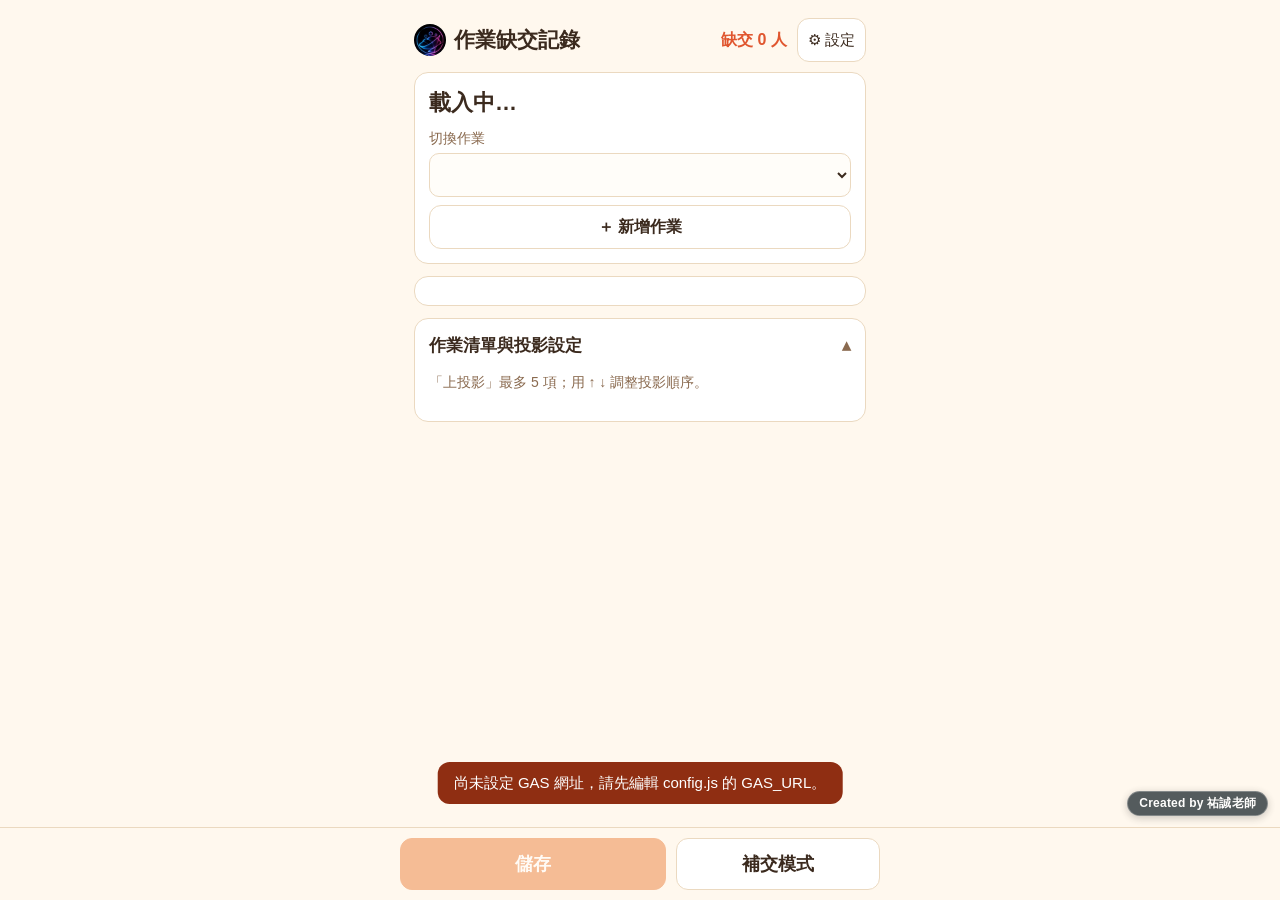
==== index.html @ e5f6375b "建立全校版專案骨架 - 從單班版複製前端（HTML/CSS/JS、sw.js、圖示）與 gas/Code.gs 底稿 - config.js 重新建立，GAS_URL 留空 - 加強 .gitigno" ====
<!doctype html>
<html lang="zh-Hant-TW">
<head>
  <meta charset="utf-8">
  <meta name="viewport" content="width=device-width, initial-scale=1, viewport-fit=cover">
  <meta name="robots" content="noindex">
  <meta name="theme-color" content="#FFF8EE">
  <link rel="manifest" href="manifest.webmanifest">
  <link rel="icon" type="image/png" sizes="32x32" href="icons/favicon-32.png">
  <link rel="apple-touch-icon" href="icons/apple-touch-icon.png">
  <meta name="mobile-web-app-capable" content="yes">
  <meta name="apple-mobile-web-app-capable" content="yes">
  <meta name="apple-mobile-web-app-title" content="班級管理">
  <meta name="apple-mobile-web-app-status-bar-style" content="default">
  <meta name="application-name" content="班級管理">
  <title>作業缺交記錄</title>
  <link rel="stylesheet" href="css/style.css?v=6">
</head>
<body>
  <div class="page">
    <header class="topbar">
      <h1 class="brand"><img src="icons/logo-96.png" alt="" width="32" height="32">作業缺交記錄</h1>
      <div class="right">
        <span id="missingCount" class="missing-count">缺交 0 人</span>
        <a class="icon-link" href="settings.html" aria-label="設定頁">⚙ 設定</a>
      </div>
    </header>

    <!-- 目前作業 -->
    <section class="card current-card" id="currentCard">
      <div class="date" id="curDate"></div>
      <div class="name" id="curName">載入中…</div>
      <label class="field">切換作業
        <select id="assignSelect" class="input"></select>
      </label>
      <button id="btnShowNew" class="btn btn-block" type="button">＋ 新增作業</button>
      <form id="newForm" class="stack" hidden style="margin-top:10px">
        <label class="field">作業名稱（必填）
          <input id="newName" class="input" type="text" maxlength="40" required placeholder="例如：數學習作 P.32">
        </label>
        <label class="field">日期
          <input id="newDate" class="input" type="date" required>
        </label>
        <div class="row">
          <button class="btn btn-primary" type="submit">建立</button>
          <button id="btnCancelNew" class="btn" type="button">取消</button>
        </div>
      </form>
    </section>

    <div class="makeup-banner">補交模式：點紅色座號會改成「已補交」</div>

    <!-- 座號按鈕格 -->
    <section class="card">
      <p id="gridHint" class="grid-hint"></p>
      <div id="seatGrid" class="seat-grid" aria-label="座號"></div>
    </section>

    <!-- 作業清單 -->
    <details class="card" id="listCard" open>
      <summary>作業清單與投影設定</summary>
      <p class="muted">「上投影」最多 5 項；用 ↑ ↓ 調整投影順序。</p>
      <ul id="assignList" class="assign-list"></ul>
    </details>
  </div>

  <nav class="bottom-bar">
    <div class="inner">
      <button id="btnSave" class="btn btn-primary" type="button" disabled>儲存</button>
      <button id="btnMakeup" class="btn" type="button" aria-pressed="false">補交模式</button>
    </div>
  </nav>

  <script src="config.js?v=6"></script>
  <script src="js/api.js?v=6"></script>
  <script src="js/pwa.js?v=6"></script>
  <script src="js/record.js?v=6"></script>
  <!-- 著作權浮水印：往上移，避開底部「儲存／補交模式」按鈕列 -->
  <script src="js/watermark.js?v=6" data-offset-y="calc(84px + env(safe-area-inset-bottom))" data-size="12px" defer></script>
</body>
</html>
---- css/style.css ----
/* 暖色主題：記錄頁、設定頁、投影頁共用 */
:root {
  --bg-phone: #FFF8EE;
  --bg-board: #FFF3E0;
  --surface: #FFFFFF;
  --border: #EBD9C0;
  --text: #3B2A1E;
  --text-2: #8A6A4F;
  --missing: #E0562F;
  --missing-text: #FFFFFF;
  --primary: #E8742A;
  --primary-text: #FFFFFF;
  --makeup-bg: #FFE8B8;
  --makeup-text: #7A4A12;
  --done: #4E7A37;
  --font: "Noto Sans TC", "PingFang TC", "Microsoft JhengHei", sans-serif;
  --radius: 14px;
  color-scheme: light;
}

* { box-sizing: border-box; }

html, body { margin: 0; padding: 0; }

body {
  font-family: var(--font);
  color: var(--text);
  background: var(--bg-phone);
  font-size: 16px;
  line-height: 1.5;
  -webkit-text-size-adjust: 100%;
  -webkit-tap-highlight-color: transparent;
}

a { color: var(--primary); }

button, input, select { font: inherit; color: inherit; }

[hidden] { display: none !important; }

.visually-hidden {
  position: absolute; width: 1px; height: 1px; overflow: hidden; clip: rect(0 0 0 0); white-space: nowrap;
}

/* ---------- 版面 ---------- */
.page {
  max-width: 480px;
  margin: 0 auto;
  padding: 12px 14px 120px;
}
.page.wide { max-width: 760px; padding-bottom: 48px; }

.topbar {
  display: flex;
  align-items: center;
  justify-content: space-between;
  gap: 8px;
  padding: 6px 0 10px;
}
.topbar h1 { font-size: 21px; margin: 0; }
.topbar .right { display: flex; align-items: center; gap: 10px; }
.icon-link {
  display: inline-flex; align-items: center; justify-content: center;
  min-width: 44px; min-height: 44px; padding: 0 10px;
  border: 1px solid var(--border); border-radius: 12px; background: var(--surface);
  color: var(--text); text-decoration: none; font-size: 15px;
}

.card {
  background: var(--surface);
  border: 1px solid var(--border);
  border-radius: var(--radius);
  padding: 14px;
  margin-bottom: 12px;
}
.card h2 { font-size: 18px; margin: 0 0 10px; }
.card h3 { font-size: 16px; margin: 14px 0 8px; }
.muted { color: var(--text-2); font-size: 14px; }
.row { display: flex; gap: 8px; align-items: center; flex-wrap: wrap; }
.row.spread { justify-content: space-between; }
.stack > * + * { margin-top: 8px; }

/* ---------- 按鈕與輸入 ---------- */
.btn {
  display: inline-flex; align-items: center; justify-content: center; gap: 6px;
  min-height: 44px; padding: 0 16px;
  border: 1px solid var(--border); border-radius: 12px;
  background: var(--surface); color: var(--text);
  font-size: 16px; font-weight: 600; cursor: pointer;
  touch-action: manipulation;
}
.btn:disabled { opacity: .45; cursor: not-allowed; }
.btn-primary { background: var(--primary); border-color: var(--primary); color: var(--primary-text); }
.btn-danger { color: #A33A1C; border-color: #E9BBA8; }
.btn-small { min-height: 36px; padding: 0 10px; font-size: 14px; border-radius: 10px; }
.btn-icon { min-width: 40px; min-height: 40px; padding: 0; font-size: 18px; }
.btn-block { width: 100%; }

.input, select.input {
  width: 100%;
  min-height: 44px;
  padding: 8px 12px;
  border: 1px solid var(--border);
  border-radius: 10px;
  background: #FFFDF9;
  font-size: 16px;
}
.input:focus, .btn:focus-visible, .seat:focus-visible { outline: 3px solid rgba(232, 116, 42, .45); outline-offset: 1px; }
label.field { display: block; font-size: 14px; color: var(--text-2); margin-bottom: 8px; }
label.field > .input { margin-top: 4px; color: var(--text); }

/* 開關 */
.switch { position: relative; display: inline-flex; align-items: center; gap: 6px; cursor: pointer; font-size: 13px; color: var(--text-2); }
.switch input { position: absolute; opacity: 0; width: 1px; height: 1px; }
.switch .track {
  width: 46px; height: 28px; border-radius: 14px; background: #E4D5C0; position: relative; transition: background .2s;
  flex: none;
}
.switch .track::after {
  content: ""; position: absolute; top: 3px; left: 3px; width: 22px; height: 22px; border-radius: 50%;
  background: #fff; box-shadow: 0 1px 3px rgba(0,0,0,.2); transition: transform .2s;
}
.switch input:checked + .track { background: var(--primary); }
.switch input:checked + .track::after { transform: translateX(18px); }
.switch input:focus-visible + .track { outline: 3px solid rgba(232, 116, 42, .45); }
.switch input:disabled + .track { opacity: .5; }

/* ---------- 記錄頁 ---------- */
.current-card .date { color: var(--text-2); font-size: 15px; }
.current-card .name { font-size: 22px; font-weight: 800; line-height: 1.3; margin: 2px 0 10px; word-break: break-word; }
.missing-count { font-size: 16px; font-weight: 700; color: var(--missing); white-space: nowrap; }
.missing-count.zero { color: var(--done); }
.missing-count.pending { color: var(--text-2); }

.seat-grid {
  display: grid;
  grid-template-columns: repeat(6, 1fr);
  gap: 8px;
}
.seat {
  min-height: 52px;
  border: 1px solid var(--border);
  border-radius: 12px;
  background: var(--surface);
  font-size: 19px;
  font-weight: 600;
  cursor: pointer;
  position: relative;
  touch-action: manipulation;
  user-select: none;
}
.seat.missing { background: var(--missing); border-color: var(--missing); color: var(--missing-text); font-weight: 800; }
.seat.madeup::after {
  content: "補"; position: absolute; top: 2px; right: 4px; font-size: 10px; color: var(--text-2); font-weight: 600;
}
.seat.done { background: var(--done); border-color: var(--done); color: #FFFFFF; font-weight: 800; }
.seat.done.madeup::after { color: #E4F2D8; }
.seat.changed { box-shadow: 0 0 0 2px #F3B27E inset; }
.seat.missing.changed { box-shadow: 0 0 0 3px #FFD2BF inset; }
.seat.done.changed { box-shadow: 0 0 0 3px #CFE8BD inset; }
.grid-hint { margin: 0 0 10px; font-size: 14px; color: var(--text-2); line-height: 1.5; }
.grid-hint:empty { display: none; }
.empty-hint { text-align: center; color: var(--text-2); padding: 18px 8px; }

.makeup-banner {
  display: none;
  background: var(--makeup-bg); color: var(--makeup-text);
  border-radius: 10px; padding: 8px 12px; margin-bottom: 10px; font-weight: 700; font-size: 15px;
}
body.makeup .makeup-banner { display: block; }

.bottom-bar {
  position: fixed; left: 0; right: 0; bottom: 0;
  background: rgba(255, 248, 238, .96);
  border-top: 1px solid var(--border);
  padding: 10px 14px calc(10px + env(safe-area-inset-bottom));
  z-index: 20;
}
.bottom-bar .inner { max-width: 480px; margin: 0 auto; display: grid; grid-template-columns: 1.3fr 1fr; gap: 10px; }
.bottom-bar .btn { min-height: 52px; font-size: 18px; }
#btnMakeup[aria-pressed="true"] { background: var(--makeup-bg); border-color: #F0C77A; color: var(--makeup-text); }

.assign-list { list-style: none; margin: 0; padding: 0; }
.assign-item {
  display: grid;
  grid-template-columns: 1fr auto;
  gap: 6px 10px;
  padding: 10px 0;
  border-top: 1px solid var(--border);
}
.assign-item:first-child { border-top: 0; }
.assign-item.current .a-name { color: var(--primary); }
.assign-item .a-main { min-width: 0; cursor: pointer; }
.assign-item .a-date { color: var(--text-2); font-size: 13px; }
.assign-item .a-name { font-weight: 700; word-break: break-word; }
.assign-item .a-tools { display: flex; align-items: center; gap: 4px; }
.assign-item .a-extra { grid-column: 1 / -1; display: flex; gap: 6px; flex-wrap: wrap; }
.badge-board {
  display: inline-block; font-size: 12px; padding: 0 6px; border-radius: 6px;
  background: #FCE3CF; color: #9A4A14; margin-left: 4px; vertical-align: 1px;
}

details.card > summary { cursor: pointer; font-weight: 700; font-size: 17px; list-style: none; }
details.card > summary::-webkit-details-marker { display: none; }
details.card > summary::after { content: "▾"; float: right; color: var(--text-2); }
details.card[open] > summary::after { content: "▴"; }
details.card[open] > summary { margin-bottom: 8px; }

/* ---------- 設定頁 ---------- */
.table-wrap { overflow-x: auto; border: 1px solid var(--border); border-radius: 10px; }
table.data { width: 100%; border-collapse: collapse; font-size: 14px; background: var(--surface); }
table.data th, table.data td { padding: 6px 8px; border-bottom: 1px solid var(--border); text-align: left; white-space: nowrap; }
table.data th { background: #FBF1E2; color: var(--text-2); font-weight: 600; }
table.data tr.row-error td { background: #FDE6DE; color: #8F2E12; }
table.data tr.row-error td.err { font-weight: 700; white-space: normal; }
.preview-summary { font-size: 14px; margin: 8px 0; }
.preview-summary.bad { color: #A33A1C; font-weight: 700; }

.mini-grid { display: grid; grid-template-columns: repeat(6, 1fr); gap: 6px; }
.mini {
  min-height: 44px; border: 1px solid var(--border); border-radius: 10px; background: var(--surface);
  display: flex; flex-direction: column; align-items: center; justify-content: center;
  font-size: 16px; font-weight: 700; cursor: pointer; padding: 2px;
}
.mini small { font-size: 11px; font-weight: 500; color: var(--text-2); }
.mini.off { background: #F3ECE2; color: #B59C85; border-style: dashed; }
.mini.static { cursor: default; }
.mini.has { border-color: #F0B07A; background: #FFF4EA; }

.stepper { display: inline-flex; align-items: center; gap: 6px; }
.stepper output { min-width: 44px; text-align: center; font-size: 22px; font-weight: 800; }
.radio-row { display: flex; gap: 14px; flex-wrap: wrap; margin: 8px 0; }
.radio-row label { display: inline-flex; align-items: center; gap: 6px; min-height: 36px; }
.status-line { font-size: 14px; margin-top: 8px; min-height: 1.5em; }
.status-line.ok { color: var(--done); }
.status-line.bad { color: #A33A1C; }
.big-number { font-size: 28px; font-weight: 800; }

/* ---------- 共用：提示與存取碼視窗 ---------- */
.toast {
  position: fixed; left: 50%; bottom: 96px; transform: translate(-50%, 20px);
  background: #3B2A1E; color: #fff; padding: 10px 16px; border-radius: 12px;
  font-size: 15px; max-width: calc(100vw - 32px); opacity: 0; pointer-events: none;
  transition: opacity .2s, transform .2s; z-index: 100; text-align: center;
}
.toast.show { opacity: 1; transform: translate(-50%, 0); }
.toast.error { background: #8F2E12; }

.gate {
  position: fixed; inset: 0; background: rgba(59, 42, 30, .45);
  display: flex; align-items: center; justify-content: center; padding: 16px; z-index: 200;
}
.gate-box {
  width: 100%; max-width: 380px; background: var(--surface); border-radius: 16px; padding: 20px;
  border: 1px solid var(--border); box-shadow: 0 10px 40px rgba(0,0,0,.2);
}
.gate-box h2 { margin: 0 0 6px; font-size: 20px; }
.gate-hint { color: var(--text-2); font-size: 14px; margin: 0 0 12px; }
.gate-error { color: #A33A1C; min-height: 1.4em; font-size: 14px; margin: 6px 0; }
.gate-box .btn { width: 100%; }

/* ---------- 投影頁（以 1920×1080 為基準，等比例縮放） ---------- */
body.board-page {
  background: var(--bg-board);
  height: 100vh;
  overflow: hidden;
  display: flex;
  align-items: center;
  justify-content: center;
  /* 1 設計像素 = 畫面寬 1/1920 或高 1/1080，取較小者 */
  --s: min(calc(100vw / 1920), calc(100vh / 1080));
}
.board-stage {
  width: calc(1920 * var(--s));
  height: calc(1080 * var(--s));
  display: flex;
  flex-direction: column;
  position: relative;
  overflow: hidden;
}
.board-head {
  height: calc(84 * var(--s));
  flex: none;
  display: flex;
  align-items: center;
  justify-content: space-between;
  padding: 0 calc(36 * var(--s));
  background: var(--primary);
  color: #fff;
}
.board-head h1 { margin: 0; font-size: calc(50 * var(--s)); font-weight: 800; letter-spacing: .02em; }
.board-head .meta { display: flex; align-items: center; gap: calc(24 * var(--s)); font-size: calc(30 * var(--s)); }
.board-head .btn-full {
  background: rgba(255,255,255,.18); color: #fff; border: 1px solid rgba(255,255,255,.5);
  border-radius: calc(12 * var(--s)); font-size: calc(24 * var(--s)); padding: calc(6 * var(--s)) calc(16 * var(--s));
  cursor: pointer;
}
.board-rows { flex: 1; display: flex; flex-direction: column; min-height: 0; }
.board-row {
  flex: 1 1 0;
  min-height: 0;
  display: flex;
}
.board-row:nth-child(odd) { background: #FFF8EE; }
.board-row:nth-child(even) { background: #FFEFD9; }
.board-name {
  width: 34%;
  flex: none;
  display: flex;
  align-items: center;
  padding: 0 calc(28 * var(--s)) 0 calc(36 * var(--s));
  font-size: calc(var(--nf, 64) * var(--s));
  font-weight: 800;
  line-height: 1.12;
  word-break: break-word;
  overflow: hidden;
  border-right: calc(4 * var(--s)) solid var(--border);
}
.board-name .inner { max-height: 100%; }
.board-seats {
  flex: 1;
  min-width: 0;
  display: flex;
  flex-wrap: wrap;
  align-content: center;
  align-items: center;
  gap: calc(2 * var(--s)) calc(8 * var(--s));
  padding: 0 calc(24 * var(--s));
  overflow: hidden;
}
.board-seats .chip {
  height: calc(var(--f, 80) * var(--s));
  min-width: calc(var(--f, 80) * 1.45 * var(--s));
  padding: 0 calc(var(--f, 80) * .16 * var(--s));
  border-radius: calc(var(--f, 80) * .2 * var(--s));
  background: var(--missing);
  color: var(--missing-text);
  font-size: calc(var(--f, 80) * var(--s));
  line-height: 1;
  font-weight: 800;
  display: inline-flex;
  align-items: center;
  justify-content: center;
  font-variant-numeric: tabular-nums;
}
.board-done {
  color: var(--done);
  font-size: calc(64 * var(--s));
  font-weight: 800;
  display: inline-flex;
  align-items: center;
  gap: calc(16 * var(--s));
}
.board-done::before {
  content: "✓";
  display: inline-flex; align-items: center; justify-content: center;
  width: calc(76 * var(--s)); height: calc(76 * var(--s)); border-radius: 50%;
  background: var(--done); color: #fff; font-size: calc(50 * var(--s));
}
.board-pending {
  color: var(--text-2);
  font-size: calc(56 * var(--s));
  font-weight: 700;
}
.board-offline {
  position: absolute; right: calc(16 * var(--s)); bottom: calc(10 * var(--s));
  font-size: calc(22 * var(--s)); color: #fff; background: rgba(59, 42, 30, .75);
  padding: calc(4 * var(--s)) calc(12 * var(--s)); border-radius: calc(8 * var(--s));
}
.board-empty-msg {
  position: absolute; inset: calc(84 * var(--s)) 0 0 0; display: flex; align-items: center; justify-content: center;
  font-size: calc(48 * var(--s)); color: var(--text-2); pointer-events: none;
}

/* 存取碼視窗：記住選項與頁面連結 */
.gate-remember { display: flex; align-items: flex-start; gap: 8px; font-size: 14px; color: var(--text-2); margin: 10px 0 0; cursor: pointer; }
.gate-remember input { width: 18px; height: 18px; margin-top: 2px; flex: none; accent-color: var(--primary); }
.gate-links { font-size: 14px; color: var(--text-2); margin: 12px 0 0; text-align: center; }

/* 標題旁的 logo */
.topbar h1.brand { display: flex; align-items: center; gap: 8px; }
.topbar h1.brand img { width: 32px; height: 32px; border-radius: 50%; flex: none; background: #000; }
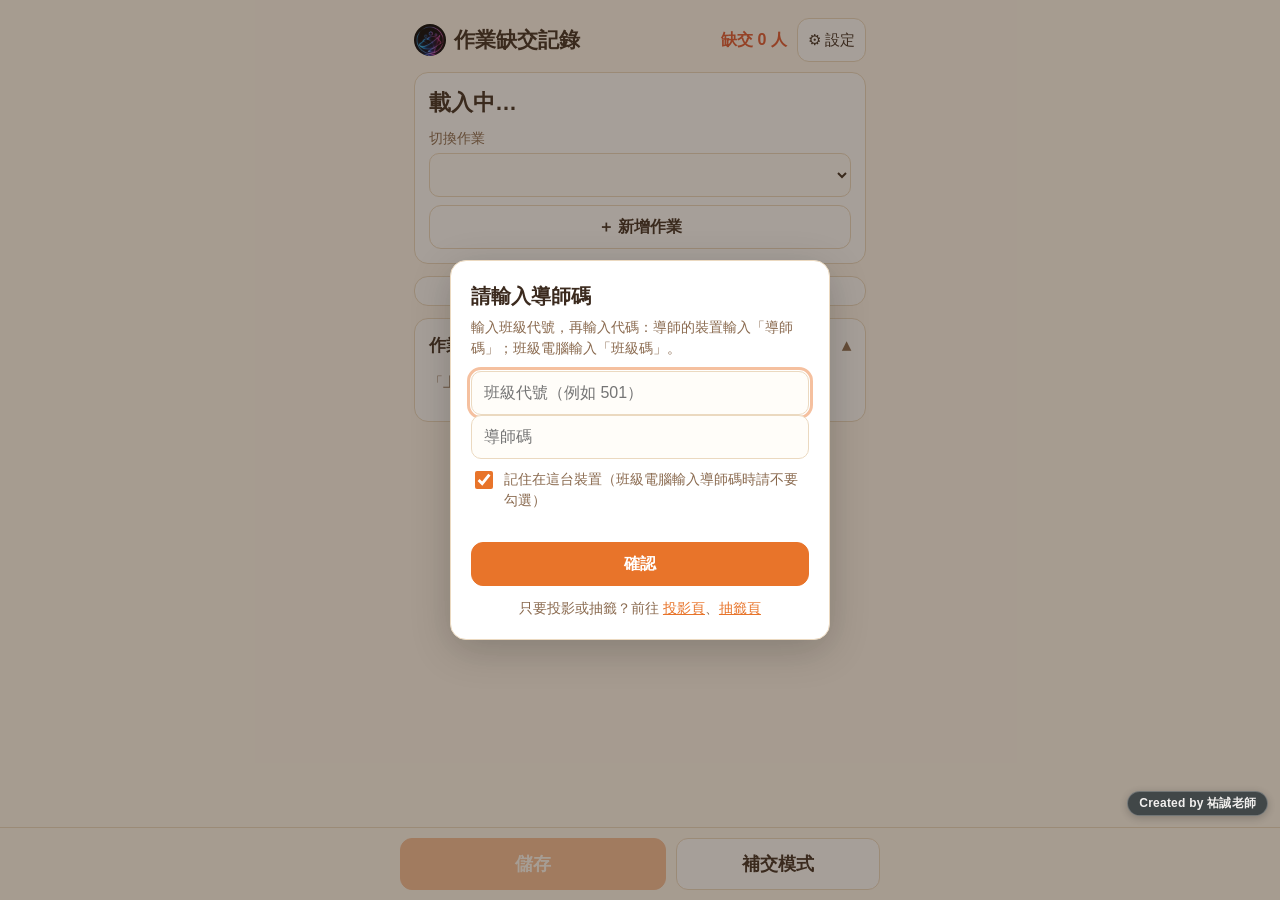
==== commit 341b859e: "填入正式版 GAS 網址並加大快取版本 - config.js 的 GAS_URL 改為「正式版 v1」部署網址 - HTML 的 ?v= 與 sw.js 快取版本加到 8  Co-Authored-" ====
--- a/index.html
+++ b/index.html
@@ -14,7 +14,7 @@
   <meta name="apple-mobile-web-app-status-bar-style" content="default">
   <meta name="application-name" content="班級管理">
   <title>作業缺交記錄</title>
-  <link rel="stylesheet" href="css/style.css?v=6">
+  <link rel="stylesheet" href="css/style.css?v=8">
 </head>
 <body>
   <div class="page">
@@ -71,11 +71,11 @@
     </div>
   </nav>
 
-  <script src="config.js?v=6"></script>
-  <script src="js/api.js?v=6"></script>
-  <script src="js/pwa.js?v=6"></script>
-  <script src="js/record.js?v=6"></script>
+  <script src="config.js?v=8"></script>
+  <script src="js/api.js?v=8"></script>
+  <script src="js/pwa.js?v=8"></script>
+  <script src="js/record.js?v=8"></script>
   <!-- 著作權浮水印：往上移，避開底部「儲存／補交模式」按鈕列 -->
-  <script src="js/watermark.js?v=6" data-offset-y="calc(84px + env(safe-area-inset-bottom))" data-size="12px" defer></script>
+  <script src="js/watermark.js?v=8" data-offset-y="calc(84px + env(safe-area-inset-bottom))" data-size="12px" defer></script>
 </body>
 </html>
--- a/css/style.css
+++ b/css/style.css
@@ -380,3 +380,9 @@
 /* 標題旁的 logo */
 .topbar h1.brand { display: flex; align-items: center; gap: 8px; }
 .topbar h1.brand img { width: 32px; height: 32px; border-radius: 50%; flex: none; background: #000; }
+
+/* 卡片管理：圖示挑選 */
+.icon-grid { display: grid; grid-template-columns: repeat(auto-fill, minmax(44px, 1fr)); gap: 6px; margin-top: 4px; }
+.icon-pick { min-height: 44px; font-size: 22px; border: 1px solid var(--border); border-radius: 10px; background: var(--surface, #fff); cursor: pointer; }
+.icon-pick[aria-checked="true"] { border-color: var(--primary); box-shadow: 0 0 0 3px rgba(232, 116, 42, .35); }
+div.field { display: block; font-size: 14px; color: var(--text-2); margin-bottom: 8px; }
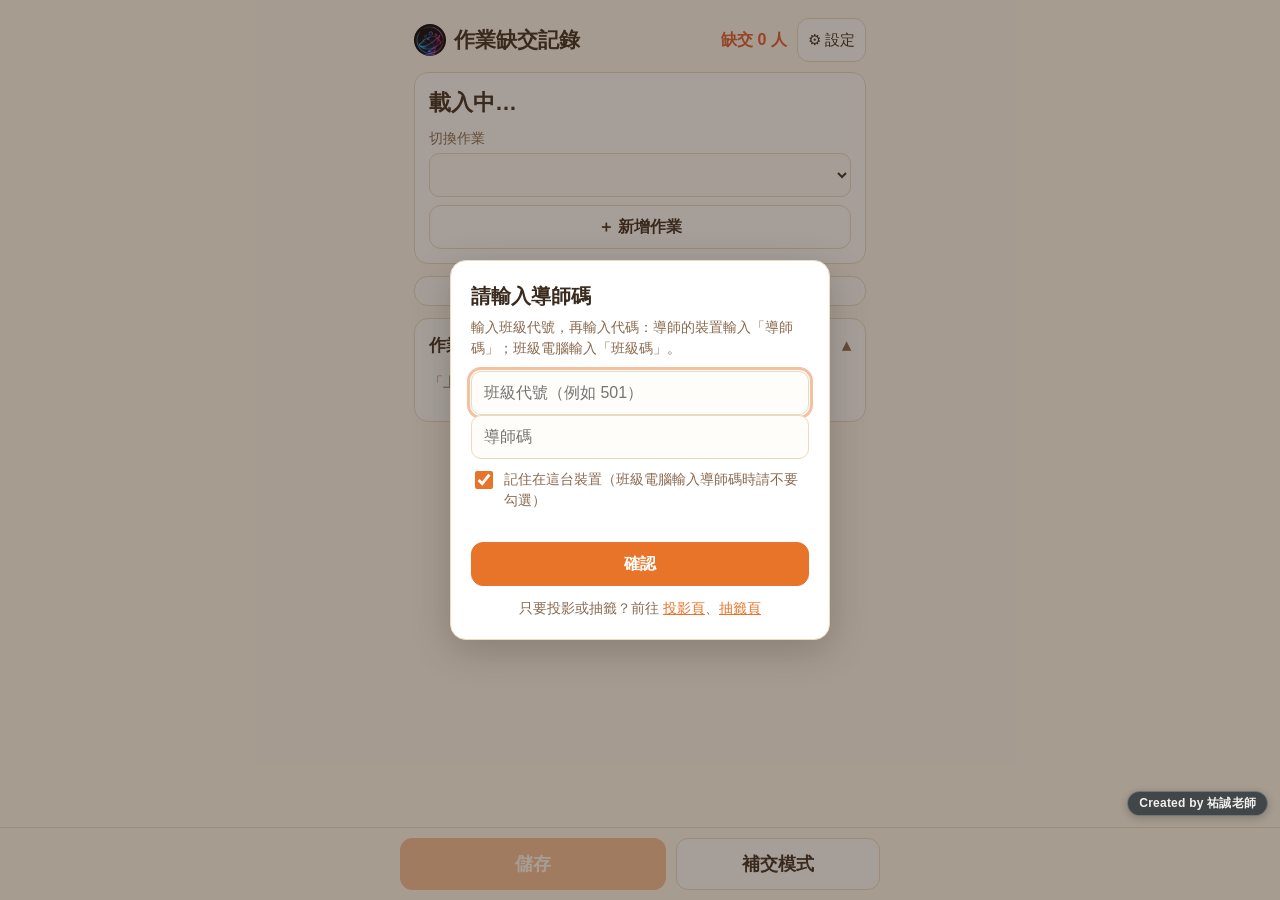
==== commit 22e6958b: "投影頁加大行距、最近抽中改為 10 筆 - 投影頁座號方塊高度改為字級 × 1.2、上下行距 12，最小字級 40，確保全部座號可見 - 抽籤頁「最近抽中」最多 10 筆，放不下時從最舊的拿掉，視窗改" ====
--- a/index.html
+++ b/index.html
@@ -14,7 +14,7 @@
   <meta name="apple-mobile-web-app-status-bar-style" content="default">
   <meta name="application-name" content="班級管理">
   <title>作業缺交記錄</title>
-  <link rel="stylesheet" href="css/style.css?v=8">
+  <link rel="stylesheet" href="css/style.css?v=9">
 </head>
 <body>
   <div class="page">
@@ -71,11 +71,11 @@
     </div>
   </nav>
 
-  <script src="config.js?v=8"></script>
-  <script src="js/api.js?v=8"></script>
-  <script src="js/pwa.js?v=8"></script>
-  <script src="js/record.js?v=8"></script>
+  <script src="config.js?v=9"></script>
+  <script src="js/api.js?v=9"></script>
+  <script src="js/pwa.js?v=9"></script>
+  <script src="js/record.js?v=9"></script>
   <!-- 著作權浮水印：往上移，避開底部「儲存／補交模式」按鈕列 -->
-  <script src="js/watermark.js?v=8" data-offset-y="calc(84px + env(safe-area-inset-bottom))" data-size="12px" defer></script>
+  <script src="js/watermark.js?v=9" data-offset-y="calc(84px + env(safe-area-inset-bottom))" data-size="12px" defer></script>
 </body>
 </html>
--- a/css/style.css
+++ b/css/style.css
@@ -324,13 +324,13 @@
   flex-wrap: wrap;
   align-content: center;
   align-items: center;
-  gap: calc(2 * var(--s)) calc(8 * var(--s));
+  gap: calc(12 * var(--s)) calc(8 * var(--s));
   padding: 0 calc(24 * var(--s));
   overflow: hidden;
 }
 .board-seats .chip {
-  height: calc(var(--f, 80) * var(--s));
-  min-width: calc(var(--f, 80) * 1.45 * var(--s));
+  height: calc(var(--f, 80) * 1.2 * var(--s));
+  min-width: calc(var(--f, 80) * 1.6 * var(--s));
   padding: 0 calc(var(--f, 80) * .16 * var(--s));
   border-radius: calc(var(--f, 80) * .2 * var(--s));
   background: var(--missing);
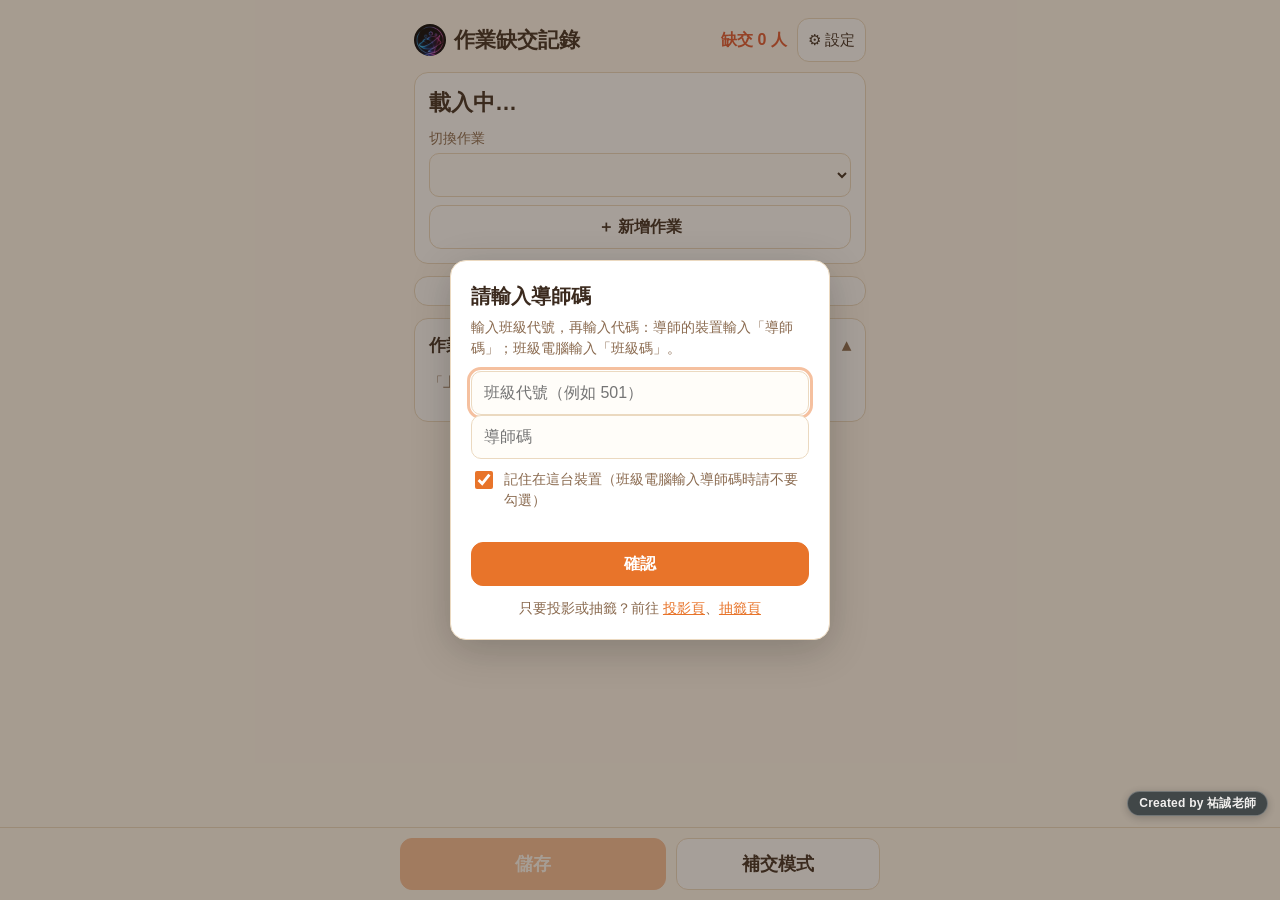
==== commit 2b67f391: "新增系統介紹頁、動畫介紹影片與聯絡窗口 - 新增 intro.html：分區介紹功能、使用流程、身分與權限、資安與個資、常見問題 - 介紹影片為網頁動畫（js/intro.js、css/intro.c" ====
--- a/index.html
+++ b/index.html
@@ -14,7 +14,7 @@
   <meta name="apple-mobile-web-app-status-bar-style" content="default">
   <meta name="application-name" content="班級管理">
   <title>作業缺交記錄</title>
-  <link rel="stylesheet" href="css/style.css?v=9">
+  <link rel="stylesheet" href="css/style.css?v=10">
 </head>
 <body>
   <div class="page">
@@ -71,11 +71,11 @@
     </div>
   </nav>
 
-  <script src="config.js?v=9"></script>
-  <script src="js/api.js?v=9"></script>
-  <script src="js/pwa.js?v=9"></script>
-  <script src="js/record.js?v=9"></script>
+  <script src="config.js?v=10"></script>
+  <script src="js/api.js?v=10"></script>
+  <script src="js/pwa.js?v=10"></script>
+  <script src="js/record.js?v=10"></script>
   <!-- 著作權浮水印：往上移，避開底部「儲存／補交模式」按鈕列 -->
-  <script src="js/watermark.js?v=9" data-offset-y="calc(84px + env(safe-area-inset-bottom))" data-size="12px" defer></script>
+  <script src="js/watermark.js?v=10" data-offset-y="calc(84px + env(safe-area-inset-bottom))" data-size="12px" defer></script>
 </body>
 </html>
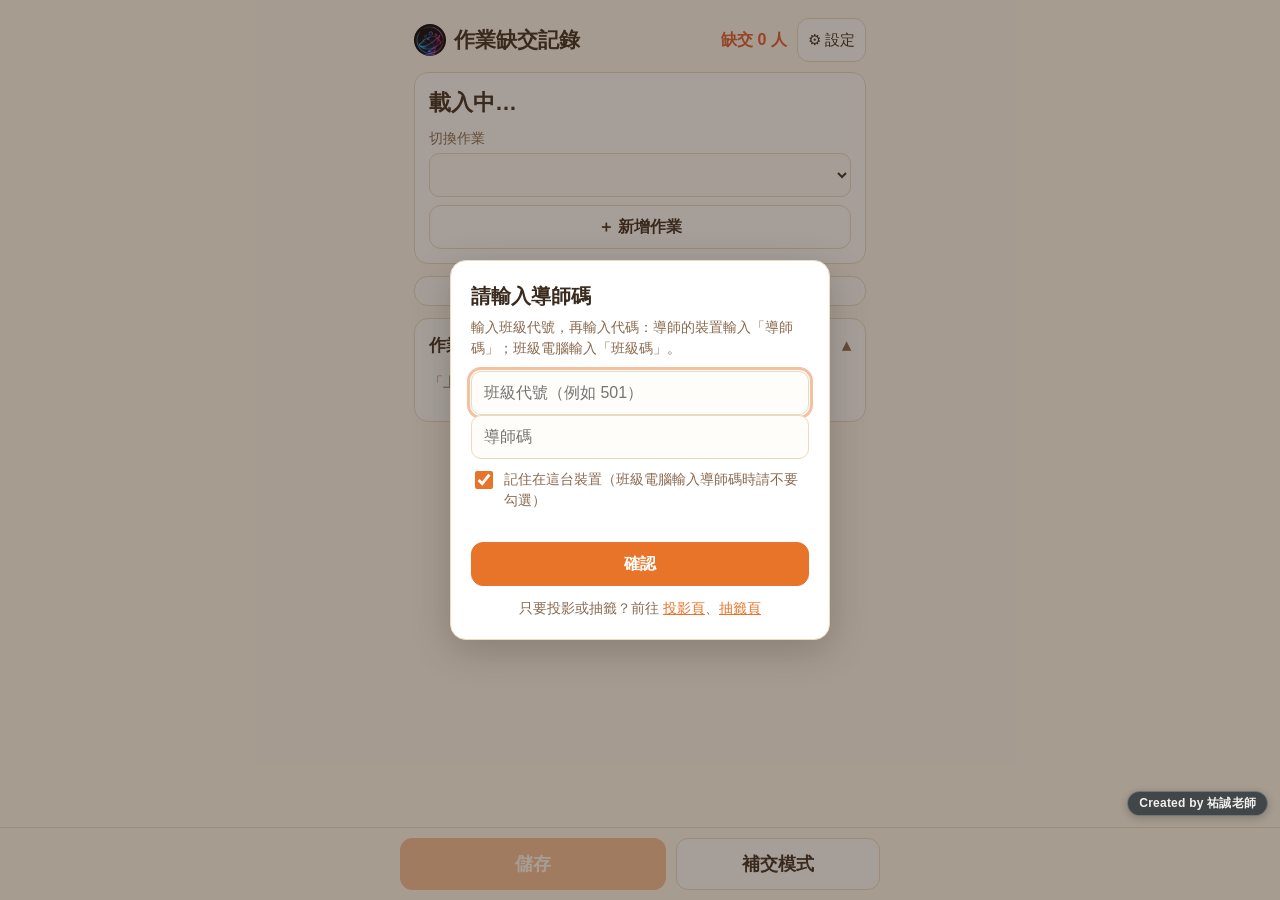
==== commit fc3a5975: "介紹頁 hidden 屬性修正，快取版本號加大為 v12 - css/intro.css 補上 [hidden] { display: none !important; }，避免被其他樣式蓋掉 - 快" ====
--- a/index.html
+++ b/index.html
@@ -14,7 +14,7 @@
   <meta name="apple-mobile-web-app-status-bar-style" content="default">
   <meta name="application-name" content="班級管理">
   <title>作業缺交記錄</title>
-  <link rel="stylesheet" href="css/style.css?v=10">
+  <link rel="stylesheet" href="css/style.css?v=12">
 </head>
 <body>
   <div class="page">
@@ -71,11 +71,11 @@
     </div>
   </nav>
 
-  <script src="config.js?v=10"></script>
-  <script src="js/api.js?v=10"></script>
-  <script src="js/pwa.js?v=10"></script>
-  <script src="js/record.js?v=10"></script>
+  <script src="config.js?v=12"></script>
+  <script src="js/api.js?v=12"></script>
+  <script src="js/pwa.js?v=12"></script>
+  <script src="js/record.js?v=12"></script>
   <!-- 著作權浮水印：往上移，避開底部「儲存／補交模式」按鈕列 -->
-  <script src="js/watermark.js?v=10" data-offset-y="calc(84px + env(safe-area-inset-bottom))" data-size="12px" defer></script>
+  <script src="js/watermark.js?v=12" data-offset-y="calc(84px + env(safe-area-inset-bottom))" data-size="12px" defer></script>
 </body>
 </html>
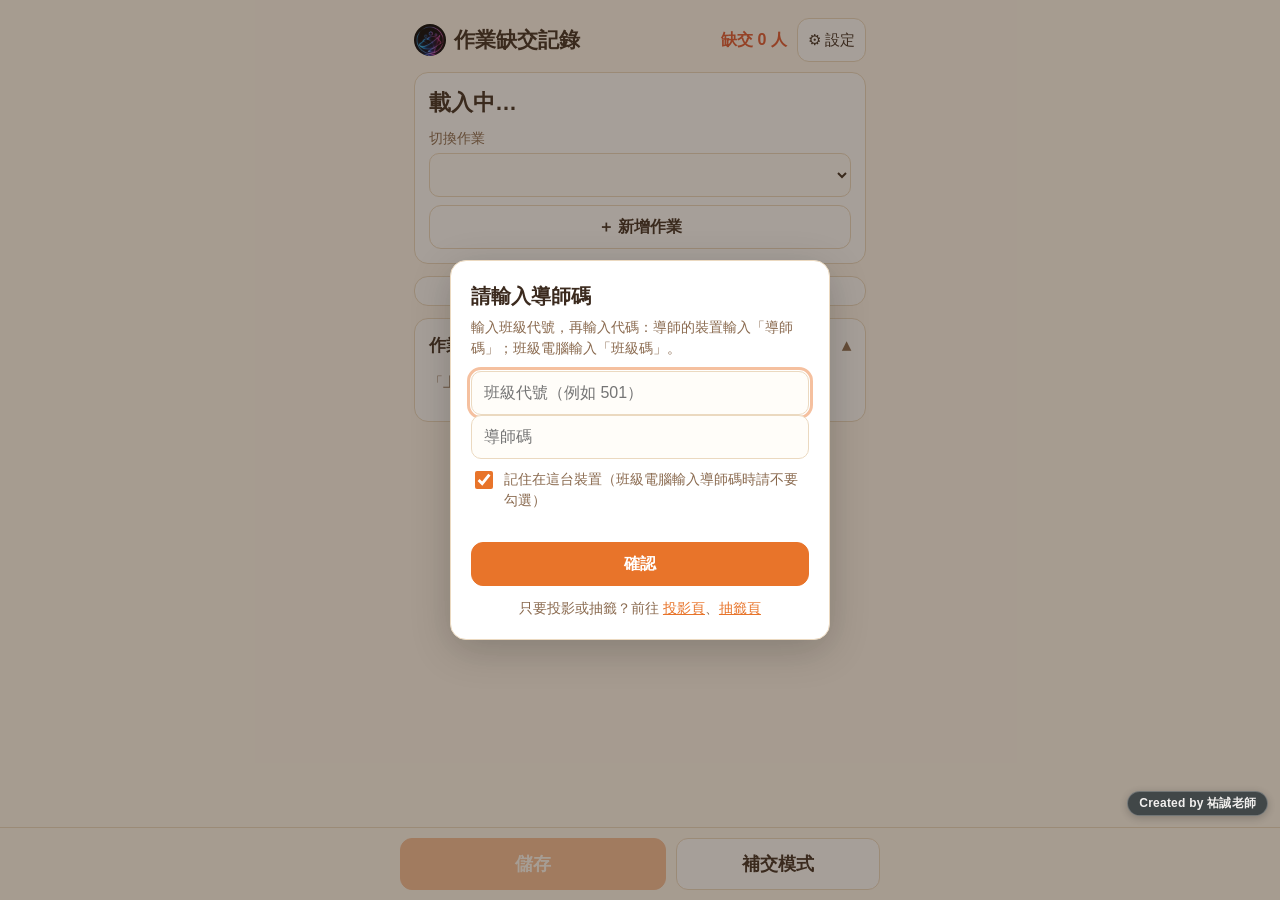
==== commit 70218ff7: "實物併入卡片管理，抽到放進背包且不能回收換券 - 卡片效果新增「實物」：實物的名稱、權重、啟用都可以在設定頁調整，可以有多種實物 - 籤池 40 個號碼都依權重抽獎項，不再固定哪幾號是實物；新班預設多" ====
--- a/index.html
+++ b/index.html
@@ -14,7 +14,7 @@
   <meta name="apple-mobile-web-app-status-bar-style" content="default">
   <meta name="application-name" content="班級管理">
   <title>作業缺交記錄</title>
-  <link rel="stylesheet" href="css/style.css?v=12">
+  <link rel="stylesheet" href="css/style.css?v=13">
 </head>
 <body>
   <div class="page">
@@ -71,11 +71,11 @@
     </div>
   </nav>
 
-  <script src="config.js?v=12"></script>
-  <script src="js/api.js?v=12"></script>
-  <script src="js/pwa.js?v=12"></script>
-  <script src="js/record.js?v=12"></script>
+  <script src="config.js?v=13"></script>
+  <script src="js/api.js?v=13"></script>
+  <script src="js/pwa.js?v=13"></script>
+  <script src="js/record.js?v=13"></script>
   <!-- 著作權浮水印：往上移，避開底部「儲存／補交模式」按鈕列 -->
-  <script src="js/watermark.js?v=12" data-offset-y="calc(84px + env(safe-area-inset-bottom))" data-size="12px" defer></script>
+  <script src="js/watermark.js?v=13" data-offset-y="calc(84px + env(safe-area-inset-bottom))" data-size="12px" defer></script>
 </body>
 </html>
